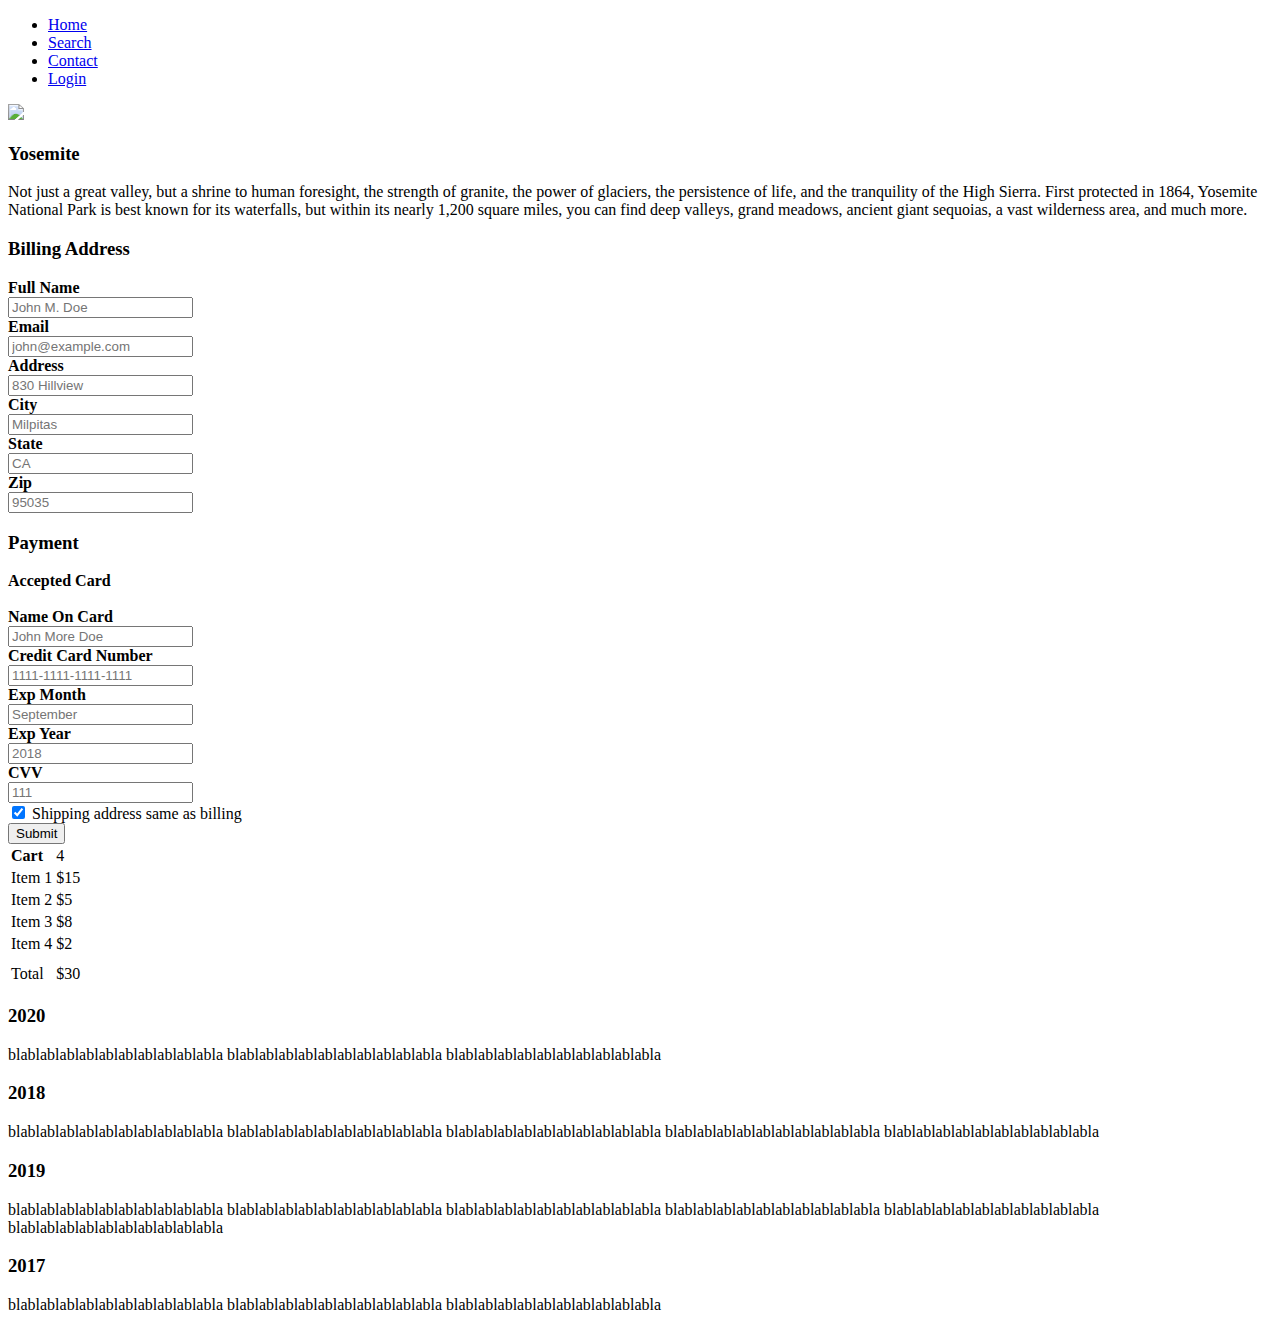
==== index.html @ effb2dda "Add files via upload" ====
<!DOCTYPE html>
<html>
<head>
	<title>Exam for HTML/CSS</title>
	<link rel="stylesheet" type="text/css" href="styles/styles.css">
	<script src="https://kit.fontawesome.com/2dc75deb9a.js"></script>
</head>
<body>
	<div class="navBar">
		<ul class="navUl">
  			<li class="navLi"><a id="active" href="/index.html">Home</a></li>
  			<li class="navLi"><a class="link" href="/index.html">Search</a></li>
  			<li class="navLi"><a class="link" href="/index.html">Contact</a></li>
  			<li class="navLi"><a class="link" href="/index.html">Login</a></li>
		</ul>
	</div>



	<div class="imageMain">
		<div class="imageBlock">
			<img id="yosemite" src="https://res.cloudinary.com/livesfall/image/upload/v1560026579/hgfjozdxh4igdp9ojl6h.jpg">
		</div>
		<div class="pBlock">
			<p class="paragraph">
				<h3><b>Yosemite</b></h3>
				Not just a great valley, but a shrine to human foresight, the strength of granite, the power of glaciers, the persistence of life, and the tranquility of the High Sierra.
				First protected in 1864, Yosemite National Park is best known for its waterfalls, but within its nearly 1,200 square miles, you can find deep valleys, grand meadows, ancient giant sequoias, a vast wilderness area, and much more.
			</p>
		</div>
	</div>



	<div class="mainBlock">
		<div class="formBlock1">
			<form>
				<div class="sideBlock">
					<div class="smallBlock">
						<h3>Billing Address</h3>
					</div>
					<div class="smallBlock">
						<i class="fas fa-user-alt"></i><b> Full Name</b>
					</div>
					<div class="smallBlock">
						<input type="text" class="inputText" name="fullName" placeholder="John M. Doe">
					</div>
					<div class="smallBlock">
						<i class="fas fa-envelope"></i><b> Email</b>
					</div>
					<div class="smallBlock">
						<input type="text" class="inputText" name="email" placeholder="john@example.com">
					</div>
					<div class="smallBlock">
						<i class="fas fa-address-card"></i><b> Address</b>
					</div>
					<div class="smallBlock">
						<input type="text" class="inputText" name="address" placeholder="830 Hillview">
					</div>
					<div class="smallBlock">
						<i class="fas fa-university"></i><b> City</b>
					</div>
					<div class="smallBlock">
						<input type="text" class="inputText" name="city" placeholder="Milpitas">
					</div>
					<div class="blockOfTwo">
						<div class="inlineBlock">
							<div>
								<b>State</b>
							</div>
							<div>
								<input type="text" class="inputText2" name="state" placeholder="CA">
							</div>
						</div>
						<div class="inlineBlock">
							<div>
								<b>Zip</b>
							</div>
							<div>
								<input type="text" class="inputText2" name="zip" placeholder="95035">
							</div>
						</div>
					</div>
				</div>

				<div class="sideBlock">
					<div class="smallBlock">
						<h3>Payment</h3>
					</div>
					<div class="smallBlock">
						<b> Accepted Card</b>
					</div>
					<div class="smallBlock">
						<i class="fab fa-cc-visa" style="margin-right: 2px;"></i>
						<i class="fab fa-cc-mastercard" style="margin-right: 2px;"></i>
						<i class="fab fa-cc-discover" style="margin-right: 2px;"></i>
					</div>
					<div class="smallBlock">
						<b> Name On Card</b>
					</div>
					<div class="smallBlock">
						<input type="text" class="inputText" name="nameOnCard" placeholder="John More Doe">
					</div>
					<div class="smallBlock">
						<b> Credit Card Number</b>
					</div>
					<div class="smallBlock">
						<input type="text" class="inputText" name="creditCardNumber" placeholder="1111-1111-1111-1111">
					</div>
					<div class="smallBlock">
						<b> Exp Month</b>
					</div>
					<div class="smallBlock">
						<input type="text" class="inputText" name="expMonth" placeholder="September">
					</div>
					<div class="blockOfTwo">
						<div class="inlineBlock">
							<div>
								<b>Exp Year</b>
							</div>
							<div>
								<input type="text" class="inputText2" name="expYear" placeholder="2018">
							</div>
						</div>
						<div class="inlineBlock">
							<div>
								<b>CVV</b>
							</div>
							<div>
								<input type="text" class="inputText2" name="CVV" placeholder="111">
							</div>
						</div>
					</div>
				</div>

				<div>
					<div class="checkBlock">
						<input name="checkbox" type="checkbox" value="checkbox" checked="checked" />
						Shipping address same as billing
					</div>
				</div>

				<div>
					<div class="submitBlock">
						<button class="button" type="submit" form="form" value="Submit">Submit</button>
					</div>
				</div>
			</form>
		</div>

		<div class="formBlock2">
				<table class="table">
					<tr>
						<td><b>Cart</b></td>
						<td class="tdRight"><i class="fas fa-shopping-cart"></i> 4</td>
					</tr>
					<tr>
						<td class="tdLeft">Item 1</td>
						<td class="tdRight">$15</td>
					</tr>
					<tr>
						<td class="tdLeft">Item 2</td>
						<td class="tdRight">$5</td>
					</tr>
					<tr>
						<td class="tdLeft">Item 3</td>
						<td class="tdRight">$8</td>
					</tr>
					<tr>
						<td class="tdLeft">Item 4</td>
						<td class="tdRight">$2</td>
					</tr>
					<tr>
						<td class="tbLine" colspan="2"></td>
					</tr>
					<tr>
						<td class="tbSpace" colspan="2"></td>
					</tr>
					<tr>
						<td>Total</td>
						<td class="tdRight">$30</td>
					</tr>
				</table>
		</div>
	</div>



	<div class="timeLineBlock">
		<div class="leftBlock">
			<div class="leftPBlock1">
				<div id="triangle-right">
				</div>
				<div class="pLeft">
					<p>
						<h3>2020</h3>
						blablablablablablablablablablabla
						blablablablablablablablablablabla
						blablablablablablablablablablabla
					</p>
				</div>
			</div>
			<div class="leftPBlock2">
				<div id="triangle-right">
				</div>
				<div class="pLeft">
					<p>
						<h3>2018</h3>
						blablablablablablablablablablabla
						blablablablablablablablablablabla
						blablablablablablablablablablabla
						blablablablablablablablablablabla
						blablablablablablablablablablabla
					</p>
				</div>
			</div>
		</div>
		<div class="timeLine">
			<div class="circle" id="circle1"></div>
			<div class="circle" id="circle2"></div>
			<div class="circle" id="circle3"></div>
			<div class="circle" id="circle4"></div>
		</div>
		<div class="rightBlock">
			<div class="rightPBlock1">
				<div id="triangle-left"></div>
				<div class="pRight">
					<p>
						<h3>2019</h3>
						blablablablablablablablablablabla
						blablablablablablablablablablabla
						blablablablablablablablablablabla
						blablablablablablablablablablabla
						blablablablablablablablablablabla
						blablablablablablablablablablabla
					</p>
				</div>
			</div>
			<div class="rightPBlock2">
				<div id="triangle-left">
				</div>
				<div class="pRight">
					<p>
						<h3>2017</h3>
						blablablablablablablablablablabla
						blablablablablablablablablablabla
						blablablablablablablablablablabla
					</p>
				</div>
			</div>
		</div>
	</div>
</body>
</html>
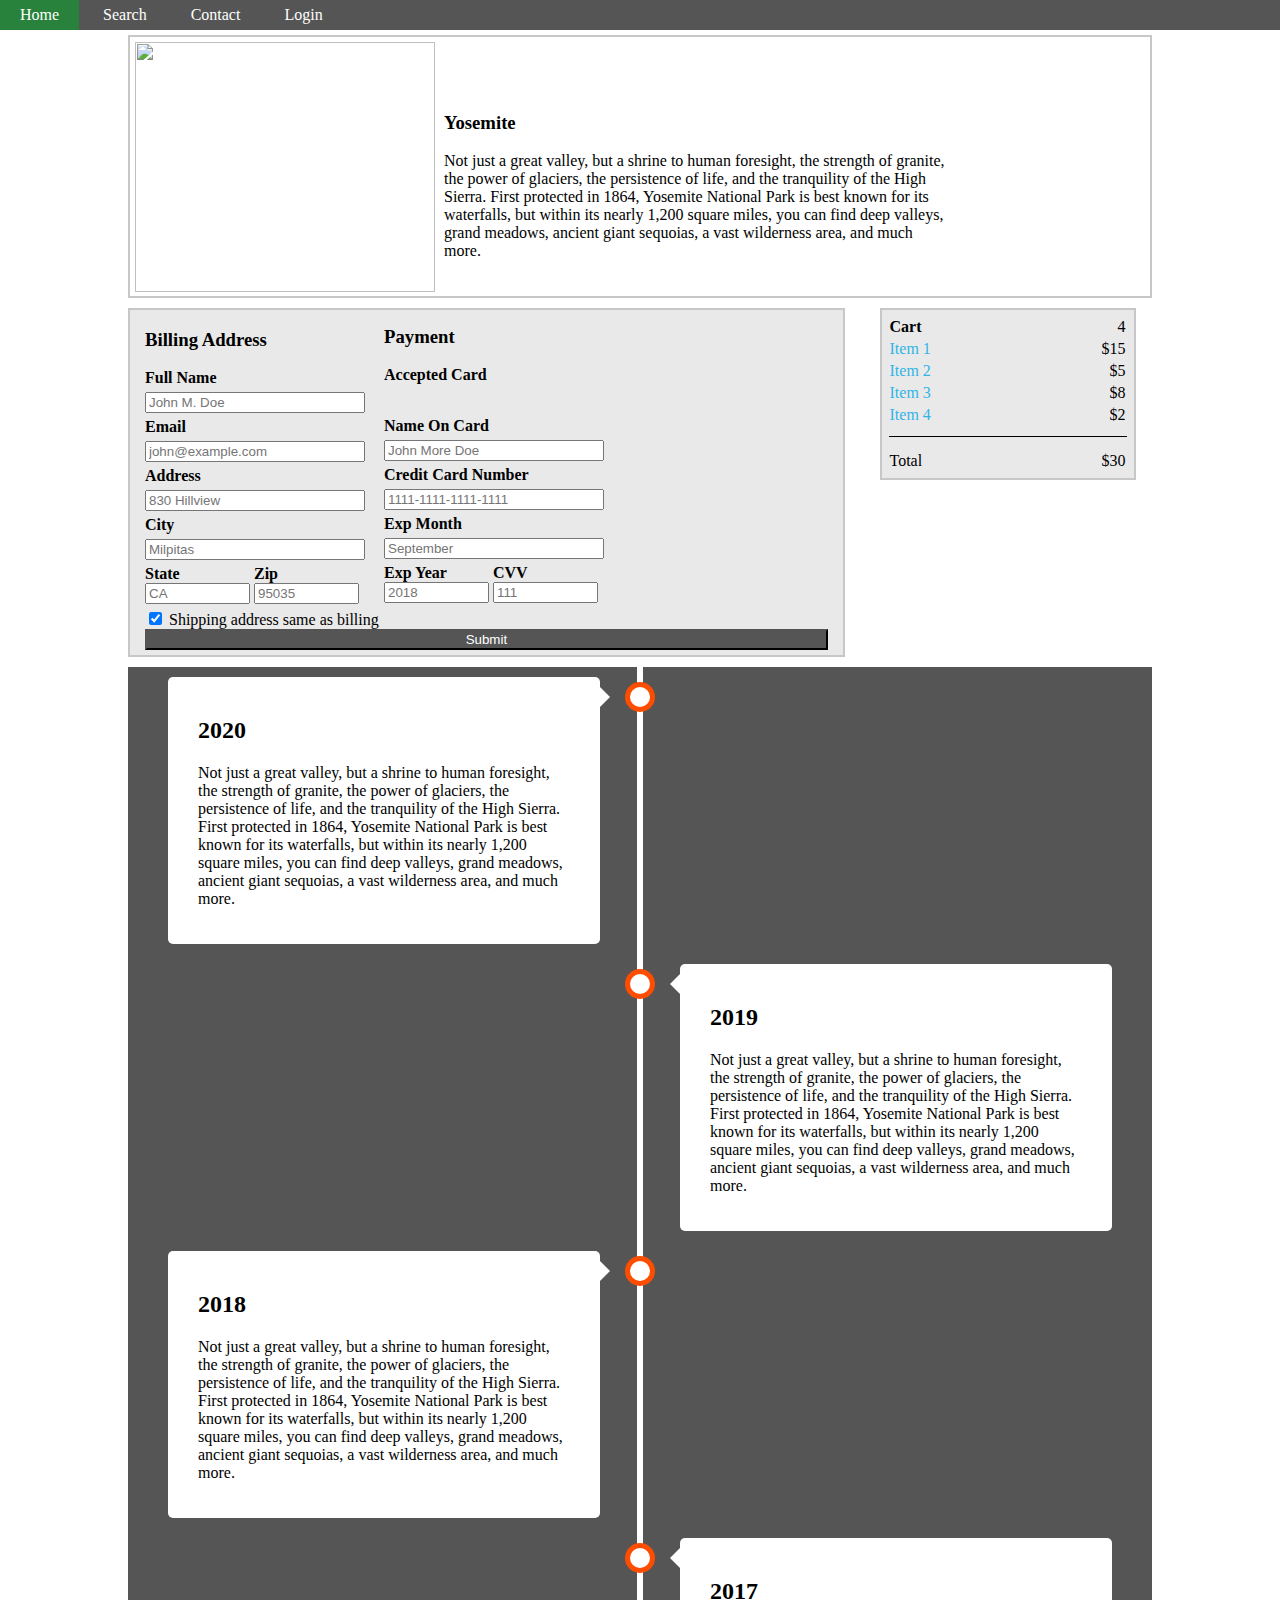
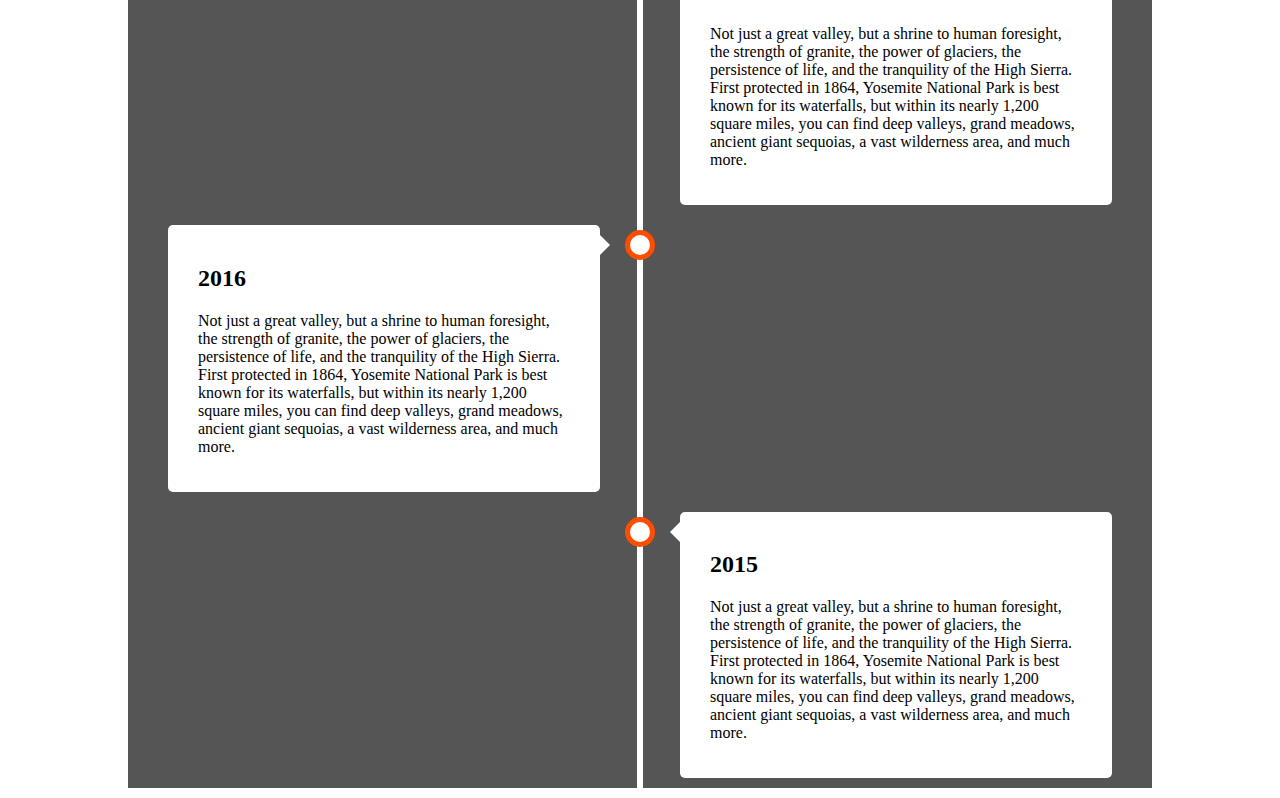
==== commit 0063c988: "V2" ====
--- a/index.html
+++ b/index.html
@@ -6,22 +6,22 @@
 	<script src="https://kit.fontawesome.com/2dc75deb9a.js"></script>
 </head>
 <body>
-	<div class="navBar">
-		<ul class="navUl">
-  			<li class="navLi"><a id="active" href="/index.html">Home</a></li>
-  			<li class="navLi"><a class="link" href="/index.html">Search</a></li>
-  			<li class="navLi"><a class="link" href="/index.html">Contact</a></li>
-  			<li class="navLi"><a class="link" href="/index.html">Login</a></li>
+	<nav class="nav-bar">
+		<ul class="nav-ul">
+  			<li class="nav-li"><a id="active" href="/index.html">Home</a></li>
+  			<li class="nav-li"><a class="link" href="/index.html">Search</a></li>
+  			<li class="nav-li"><a class="link" href="/index.html">Contact</a></li>
+  			<li class="nav-li"><a class="link" href="/index.html">Login</a></li>
 		</ul>
-	</div>
-
-
-
-	<div class="imageMain">
-		<div class="imageBlock">
-			<img id="yosemite" src="https://res.cloudinary.com/livesfall/image/upload/v1560026579/hgfjozdxh4igdp9ojl6h.jpg">
-		</div>
-		<div class="pBlock">
+	</nav>
+
+
+
+	<div class="image-main">
+		<div class="image-block">
+			<img class="yosemite" src="https://res.cloudinary.com/livesfall/image/upload/v1560026579/hgfjozdxh4igdp9ojl6h.jpg">
+		</div>
+		<div class="p-block">
 			<p class="paragraph">
 				<h3><b>Yosemite</b></h3>
 				Not just a great valley, but a shrine to human foresight, the strength of granite, the power of glaciers, the persistence of life, and the tranquility of the High Sierra.
@@ -32,153 +32,153 @@
 
 
 
-	<div class="mainBlock">
-		<div class="formBlock1">
+	<div class="form-main">
+		<div class="form-left-block">
 			<form>
-				<div class="sideBlock">
-					<div class="smallBlock">
+				<div class="side-block">
+					<div class="small-block">
 						<h3>Billing Address</h3>
 					</div>
-					<div class="smallBlock">
+					<div class="small-block">
 						<i class="fas fa-user-alt"></i><b> Full Name</b>
 					</div>
-					<div class="smallBlock">
-						<input type="text" class="inputText" name="fullName" placeholder="John M. Doe">
-					</div>
-					<div class="smallBlock">
+					<div class="small-block">
+						<input type="text" class="input-text" name="full-name" placeholder="John M. Doe">
+					</div>
+					<div class="small-block">
 						<i class="fas fa-envelope"></i><b> Email</b>
 					</div>
-					<div class="smallBlock">
-						<input type="text" class="inputText" name="email" placeholder="john@example.com">
-					</div>
-					<div class="smallBlock">
+					<div class="small-block">
+						<input type="text" class="input-text" name="email" placeholder="john@example.com">
+					</div>
+					<div class="small-block">
 						<i class="fas fa-address-card"></i><b> Address</b>
 					</div>
-					<div class="smallBlock">
-						<input type="text" class="inputText" name="address" placeholder="830 Hillview">
-					</div>
-					<div class="smallBlock">
+					<div class="small-block">
+						<input type="text" class="input-text" name="address" placeholder="830 Hillview">
+					</div>
+					<div class="small-block">
 						<i class="fas fa-university"></i><b> City</b>
 					</div>
-					<div class="smallBlock">
-						<input type="text" class="inputText" name="city" placeholder="Milpitas">
-					</div>
-					<div class="blockOfTwo">
-						<div class="inlineBlock">
+					<div class="small-block">
+						<input type="text" class="input-text" name="city" placeholder="Milpitas">
+					</div>
+					<div class="block-of-two">
+						<div class="inline-block">
 							<div>
 								<b>State</b>
 							</div>
 							<div>
-								<input type="text" class="inputText2" name="state" placeholder="CA">
-							</div>
-						</div>
-						<div class="inlineBlock">
+								<input type="text" class="input-text-half" name="state" placeholder="CA">
+							</div>
+						</div>
+						<div class="inline-block">
 							<div>
 								<b>Zip</b>
 							</div>
 							<div>
-								<input type="text" class="inputText2" name="zip" placeholder="95035">
-							</div>
-						</div>
-					</div>
-				</div>
-
-				<div class="sideBlock">
-					<div class="smallBlock">
+								<input type="text" class="input-text-half" name="zip" placeholder="95035">
+							</div>
+						</div>
+					</div>
+				</div>
+
+				<div class="side-block" id="side-block-right">
+					<div class="small-block" id="payment">
 						<h3>Payment</h3>
 					</div>
-					<div class="smallBlock">
+					<div class="small-block" id="accepted-card">
 						<b> Accepted Card</b>
 					</div>
-					<div class="smallBlock">
+					<div class="small-block">
 						<i class="fab fa-cc-visa" style="margin-right: 2px;"></i>
 						<i class="fab fa-cc-mastercard" style="margin-right: 2px;"></i>
 						<i class="fab fa-cc-discover" style="margin-right: 2px;"></i>
 					</div>
-					<div class="smallBlock">
+					<div class="small-block">
 						<b> Name On Card</b>
 					</div>
-					<div class="smallBlock">
-						<input type="text" class="inputText" name="nameOnCard" placeholder="John More Doe">
-					</div>
-					<div class="smallBlock">
+					<div class="small-block">
+						<input type="text" class="input-text" name="name-on-card" placeholder="John More Doe">
+					</div>
+					<div class="small-block">
 						<b> Credit Card Number</b>
 					</div>
-					<div class="smallBlock">
-						<input type="text" class="inputText" name="creditCardNumber" placeholder="1111-1111-1111-1111">
-					</div>
-					<div class="smallBlock">
+					<div class="small-block">
+						<input type="text" class="input-text" name="credit-card-number" placeholder="1111-1111-1111-1111">
+					</div>
+					<div class="small-block">
 						<b> Exp Month</b>
 					</div>
-					<div class="smallBlock">
-						<input type="text" class="inputText" name="expMonth" placeholder="September">
+					<div class="small-block">
+						<input type="text" class="input-text" name="exp-month" placeholder="September">
 					</div>
 					<div class="blockOfTwo">
-						<div class="inlineBlock">
+						<div class="inline-block">
 							<div>
 								<b>Exp Year</b>
 							</div>
 							<div>
-								<input type="text" class="inputText2" name="expYear" placeholder="2018">
-							</div>
-						</div>
-						<div class="inlineBlock">
+								<input type="text" class="input-text-half" name="expYear" placeholder="2018">
+							</div>
+						</div>
+						<div class="inline-block">
 							<div>
 								<b>CVV</b>
 							</div>
 							<div>
-								<input type="text" class="inputText2" name="CVV" placeholder="111">
+								<input type="text" class="input-text-half" name="CVV" placeholder="111">
 							</div>
 						</div>
 					</div>
 				</div>
 
 				<div>
-					<div class="checkBlock">
+					<div class="check-block">
 						<input name="checkbox" type="checkbox" value="checkbox" checked="checked" />
 						Shipping address same as billing
 					</div>
 				</div>
 
 				<div>
-					<div class="submitBlock">
+					<div class="submit-block">
 						<button class="button" type="submit" form="form" value="Submit">Submit</button>
 					</div>
 				</div>
 			</form>
 		</div>
 
-		<div class="formBlock2">
+		<div class="form-right-block">
 				<table class="table">
 					<tr>
 						<td><b>Cart</b></td>
-						<td class="tdRight"><i class="fas fa-shopping-cart"></i> 4</td>
-					</tr>
-					<tr>
-						<td class="tdLeft">Item 1</td>
-						<td class="tdRight">$15</td>
-					</tr>
-					<tr>
-						<td class="tdLeft">Item 2</td>
-						<td class="tdRight">$5</td>
-					</tr>
-					<tr>
-						<td class="tdLeft">Item 3</td>
-						<td class="tdRight">$8</td>
-					</tr>
-					<tr>
-						<td class="tdLeft">Item 4</td>
-						<td class="tdRight">$2</td>
-					</tr>
-					<tr>
-						<td class="tbLine" colspan="2"></td>
-					</tr>
-					<tr>
-						<td class="tbSpace" colspan="2"></td>
+						<td class="td-right"><i class="fas fa-shopping-cart"></i> 4</td>
+					</tr>
+					<tr>
+						<td class="td-left">Item 1</td>
+						<td class="td-right">$15</td>
+					</tr>
+					<tr>
+						<td class="td-left">Item 2</td>
+						<td class="td-right">$5</td>
+					</tr>
+					<tr>
+						<td class="td-left">Item 3</td>
+						<td class="td-right">$8</td>
+					</tr>
+					<tr>
+						<td class="td-left">Item 4</td>
+						<td class="td-right">$2</td>
+					</tr>
+					<tr>
+						<td class="tb-line" colspan="2"></td>
+					</tr>
+					<tr>
+						<td class="tb-space" colspan="2"></td>
 					</tr>
 					<tr>
 						<td>Total</td>
-						<td class="tdRight">$30</td>
+						<td class="td-right">$30</td>
 					</tr>
 				</table>
 		</div>
@@ -186,69 +186,43 @@
 
 
 
-	<div class="timeLineBlock">
-		<div class="leftBlock">
-			<div class="leftPBlock1">
-				<div id="triangle-right">
-				</div>
-				<div class="pLeft">
-					<p>
-						<h3>2020</h3>
-						blablablablablablablablablablabla
-						blablablablablablablablablablabla
-						blablablablablablablablablablabla
-					</p>
-				</div>
-			</div>
-			<div class="leftPBlock2">
-				<div id="triangle-right">
-				</div>
-				<div class="pLeft">
-					<p>
-						<h3>2018</h3>
-						blablablablablablablablablablabla
-						blablablablablablablablablablabla
-						blablablablablablablablablablabla
-						blablablablablablablablablablabla
-						blablablablablablablablablablabla
-					</p>
-				</div>
-			</div>
-		</div>
-		<div class="timeLine">
-			<div class="circle" id="circle1"></div>
-			<div class="circle" id="circle2"></div>
-			<div class="circle" id="circle3"></div>
-			<div class="circle" id="circle4"></div>
-		</div>
-		<div class="rightBlock">
-			<div class="rightPBlock1">
-				<div id="triangle-left"></div>
-				<div class="pRight">
-					<p>
-						<h3>2019</h3>
-						blablablablablablablablablablabla
-						blablablablablablablablablablabla
-						blablablablablablablablablablabla
-						blablablablablablablablablablabla
-						blablablablablablablablablablabla
-						blablablablablablablablablablabla
-					</p>
-				</div>
-			</div>
-			<div class="rightPBlock2">
-				<div id="triangle-left">
-				</div>
-				<div class="pRight">
-					<p>
-						<h3>2017</h3>
-						blablablablablablablablablablabla
-						blablablablablablablablablablabla
-						blablablablablablablablablablabla
-					</p>
-				</div>
-			</div>
-		</div>
+	<div class="timeline-main">
+	  <div class="paragraph-block left">
+	    <div class="paragraph">
+	      <h2>2020</h2>
+	      <p>Not just a great valley, but a shrine to human foresight, the strength of granite, the power of glaciers, the persistence of life, and the tranquility of the High Sierra. First protected in 1864, Yosemite National Park is best known for its waterfalls, but within its nearly 1,200 square miles, you can find deep valleys, grand meadows, ancient giant sequoias, a vast wilderness area, and much more.</p>
+	    </div>
+	  </div>
+	  <div class="paragraph-block right">
+	    <div class="paragraph">
+	      <h2>2019</h2>
+	      <p>Not just a great valley, but a shrine to human foresight, the strength of granite, the power of glaciers, the persistence of life, and the tranquility of the High Sierra. First protected in 1864, Yosemite National Park is best known for its waterfalls, but within its nearly 1,200 square miles, you can find deep valleys, grand meadows, ancient giant sequoias, a vast wilderness area, and much more.</p>
+	    </div>
+	  </div>
+	  <div class="paragraph-block left">
+	    <div class="paragraph">
+	      <h2>2018</h2>
+	      <p>Not just a great valley, but a shrine to human foresight, the strength of granite, the power of glaciers, the persistence of life, and the tranquility of the High Sierra. First protected in 1864, Yosemite National Park is best known for its waterfalls, but within its nearly 1,200 square miles, you can find deep valleys, grand meadows, ancient giant sequoias, a vast wilderness area, and much more.</p>
+	    </div>
+	  </div>
+	  <div class="paragraph-block right">
+	    <div class="paragraph">
+	      <h2>2017</h2>
+	      <p>Not just a great valley, but a shrine to human foresight, the strength of granite, the power of glaciers, the persistence of life, and the tranquility of the High Sierra. First protected in 1864, Yosemite National Park is best known for its waterfalls, but within its nearly 1,200 square miles, you can find deep valleys, grand meadows, ancient giant sequoias, a vast wilderness area, and much more.</p>
+	    </div>
+	  </div>
+	  <div class="paragraph-block left">
+	    <div class="paragraph">
+	      <h2>2016</h2>
+	      <p>Not just a great valley, but a shrine to human foresight, the strength of granite, the power of glaciers, the persistence of life, and the tranquility of the High Sierra. First protected in 1864, Yosemite National Park is best known for its waterfalls, but within its nearly 1,200 square miles, you can find deep valleys, grand meadows, ancient giant sequoias, a vast wilderness area, and much more.</p>
+	    </div>
+	  </div>
+	  <div class="paragraph-block right">
+	    <div class="paragraph">
+	      <h2>2015</h2>
+	      <p>Not just a great valley, but a shrine to human foresight, the strength of granite, the power of glaciers, the persistence of life, and the tranquility of the High Sierra. First protected in 1864, Yosemite National Park is best known for its waterfalls, but within its nearly 1,200 square miles, you can find deep valleys, grand meadows, ancient giant sequoias, a vast wilderness area, and much more.</p>
+	    </div>
+	  </div>
 	</div>
 </body>
 </html>--- a/styles/styles.css
+++ b/styles/styles.css
@@ -0,0 +1,238 @@
+* {
+  box-sizing: border-box;
+}
+
+.image-main{
+	border-style: solid;
+	border-color: rgb(199,199,199);
+	border-width: 2px;
+	width: 80%;
+	margin-left: 10%;
+	margin-right: 10%;
+	margin-top: 5px;
+	padding-left: 5px;
+}
+.image-block{
+	width: 300px;
+	margin-top: 5px;
+	display: inline-block;
+}
+.yosemite{
+	height: 250px;
+	width: 300px;
+}
+.p-block{
+	width: 50%;
+	margin-left: 5px;
+	border-top: 5px;
+	vertical-align: top;
+	display: inline-block;
+}
+.paragraph{
+}
+
+
+
+.form-main{
+
+	width: 80%;
+	margin-left: 10%;
+	margin-right: 10%;
+	margin-top: 10px;
+}
+.form-right-block{
+	border-style: solid;
+	border-color: rgb(199,199,199);
+	border-width: 2px;
+	background-color: rgb(233,233,233);
+	width: 25%;
+	display: inline-block;
+	vertical-align: top;
+	margin-left: 3%;
+}
+.form-left-block{
+	border-style: solid;
+	border-color: rgb(199,199,199);
+	border-width: 2px;
+	background-color: rgb(233,233,233);
+	width:70%;
+	display: inline-block;
+}
+.side-block{
+	padding-left: 15px;
+	display: inline-block;
+}
+#side-block-right{
+	position: relative;
+	bottom: 1px;
+}
+#accepted-card{
+	position: relative;
+	bottom: 5px;
+}
+#payment{
+	position: relative;
+	bottom: 5px;
+}
+.inline-block{
+	margin-top: 5px;
+	display: inline-block;
+}
+.small-block{
+	margin-top: 5px;
+}
+.check-block{
+	padding-left: 15px;
+	margin-top: 5px;
+}
+.submit-block{
+	vertical-align: center;
+	margin-left: 15px;
+	margin-right: 15px;
+	margin-bottom: 5px;
+}
+.input-text{
+	width: 220px;
+}
+.input-text-half{
+	width: 105px;
+}
+.button{
+	background-color: #555555;
+	color: rgb(255,255,255);
+	text-align: center;
+	text-decoration: none;
+	width: 100%;
+}
+.table{
+	width: 100%;
+	padding: 5px;
+}
+.td-left{
+	color: rgb(50,180,230);
+}
+.td-right{
+	text-align: right;
+}
+.tb-line{
+	height: 10px;
+	border-bottom: 1px solid black;
+}
+.tb-space{
+	height: 10px;
+}
+
+
+
+body{
+	margin: 0px;
+	padding: 0px;
+	border: 0px;
+}
+.nav-bar{
+	width: 100%;
+	height: 30px;
+}
+.nav-ul{
+	list-style-type: none;
+	height: 100%;
+    margin: 0;
+    padding: 0;
+    background-color: #555555;
+}
+.nav-li{
+	display: inline-flex;
+}
+.link{
+	display: block;
+    color: rgb(255,255,255);
+    text-align: center;
+    padding:6px 20px;
+    text-decoration: none;
+}
+#active{
+	background-color: rgb(40, 130, 60);
+	display: block;
+    color: rgb(255,255,255);
+    text-align: center;
+    padding:6px 20px;
+    text-decoration: none;
+}
+.link:hover{
+	background-color: rgb(0,0,0);
+}
+
+
+
+.timeline-main {
+  background-color: #555555;
+  position: relative;
+  margin: 10px 10%;
+}
+.timeline-main::after {
+  content: '';
+  position: absolute;
+  width: 6px;
+  background-color: rgb(255,255,255);
+  top: 0;
+  bottom: 0;
+  left: 50%;
+  margin-left: -3px;
+}
+.paragraph-block {
+  padding: 10px 40px;
+  position: relative;
+  background-color: #555555;
+  width: 50%;
+}
+.paragraph-block::after {
+  content: '';
+  position: absolute;
+  width: 20px;
+  height: 20px;
+  right: -15px;
+  background-color: rgb(255,255,255);
+  border: 5px solid rgb(255,77,0);
+  top: 15px;
+  border-radius: 50%;
+  z-index: 1;
+}
+.left {
+  left: 0;
+}
+.right {
+  left: 50%;
+}
+.left::before {
+  content: " ";
+  height: 0;
+  position: absolute;
+  top: 20px;
+  width: 0;
+  z-index: 1;
+  right: 30px;
+  border: medium solid rgb(255,255,255);
+  border-width: 10px 0 10px 10px;
+  border-color: transparent transparent transparent rgb(255,255,255);
+}
+.right::before {
+  content: " ";
+  height: 0;
+  position: absolute;
+  top: 20px;
+  width: 0;
+  z-index: 1;
+  left: 30px;
+  border: medium solid rgb(255,255,255);
+  border-width: 10px 10px 10px 0;
+  border-color: transparent rgb(255,255,255) transparent transparent;
+}
+.right::after {
+  left: -15px;
+}
+.paragraph {
+  padding: 20px 30px;
+  background-color: rgb(255,255,255);
+  position: relative;
+  border-radius: 5px;
+}